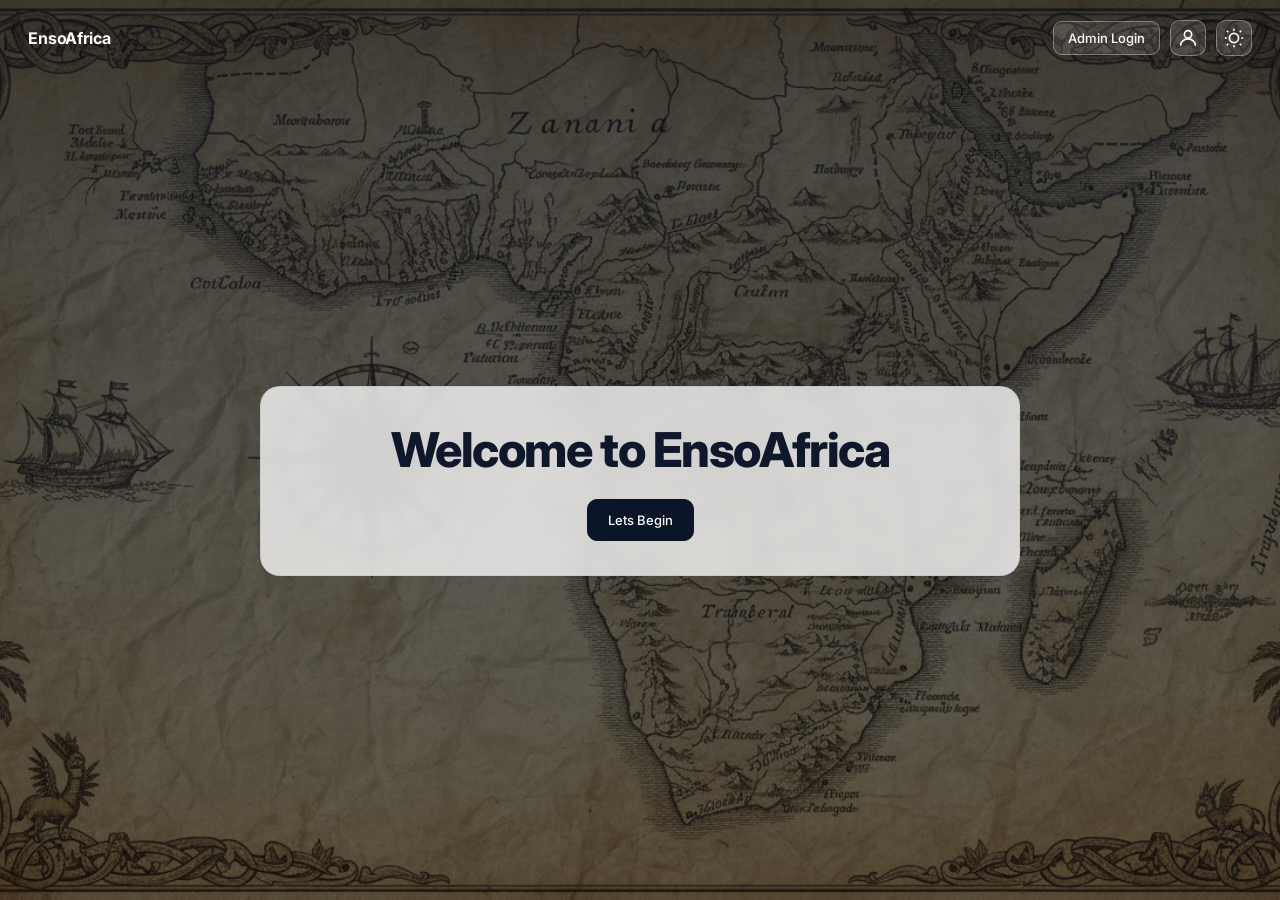
==== index.html @ 88ec91b5 "initial commit" ====
<!DOCTYPE html>
<html lang="en">
<head>
  <meta charset="UTF-8" />
  <meta name="viewport" content="width=device-width, initial-scale=1.0" />
  <title>EnsoAfrica</title>
  <link
    href="https://fonts.googleapis.com/css2?family=Inter:wght@400;500;600;700;800&display=swap"
    rel="stylesheet"
  />
  <link rel="stylesheet" href="styles/style.css" />
</head>
<body>

  <div class="hero">

    <!-- Navbar -->
    <nav class="navbar">
      <div class="nav-logo">EnsoAfrica</div>
      <div class="nav-right">
        <button class="admin-login">Admin Login</button>
        <button class="icon-btn" aria-label="User profile">
          <svg xmlns="http://www.w3.org/2000/svg" width="22" height="22" fill="none" viewBox="0 0 24 24" stroke="currentColor" stroke-width="1.8">
            <circle cx="12" cy="8" r="4"/>
            <path stroke-linecap="round" d="M4 20c0-4 3.582-7 8-7s8 3 8 7"/>
          </svg>
        </button>
        <button class="icon-btn" id="themeToggle" aria-label="Toggle theme">
          <svg xmlns="http://www.w3.org/2000/svg" width="22" height="22" fill="none" viewBox="0 0 24 24" stroke="currentColor" stroke-width="1.8">
            <circle cx="12" cy="12" r="5"/>
            <line x1="12" y1="2" x2="12" y2="4"/>
            <line x1="12" y1="20" x2="12" y2="22"/>
            <line x1="4.22" y1="4.22" x2="5.64" y2="5.64"/>
            <line x1="18.36" y1="18.36" x2="19.78" y2="19.78"/>
            <line x1="2" y1="12" x2="4" y2="12"/>
            <line x1="20" y1="12" x2="22" y2="12"/>
            <line x1="4.22" y1="19.78" x2="5.64" y2="18.36"/>
            <line x1="18.36" y1="5.64" x2="19.78" y2="4.22"/>
          </svg>
        </button>
      </div>
    </nav>

    <!-- Hero Content -->
    <div class="hero-content">
      <h1 class="hero-title">Welcome to EnsoAfrica</h1>
      <a href="html/dashboard.html" class="cta-btn">Lets Begin</a>
    </div>

  </div>

<script src="scripts/theme.js"></script>
<script src="scripts/index.js"></script>
</body>
</html>
---- styles/style.css ----
*, *::before, *::after {
  box-sizing: border-box;
  margin: 0;
  padding: 0;
}

/* ── Theme variables aligned with app ── */
:root {
  --navy: #0a1628;
  --navy2: #112240;
  --blue: #2563eb;
  --blue2: #3b82f6;
  --white: #ffffff;
  --g50: #f8fafc;
  --g100: #f1f5f9;
  --g200: #e2e8f0;
  --g300: #cbd5e1;
  --g400: #94a3b8;
  --g600: #475569;
  --ink: #0f172a;
  --surface: rgba(255, 255, 255, 0.78);
  --surface-border: rgba(148, 163, 184, 0.24);
  --hero-overlay: rgba(10, 22, 40, 0.45);
}

[data-theme="dark"] {
  --white: #1e293b;
  --g50: #0f172a;
  --g100: #1e293b;
  --g200: #334155;
  --g300: #475569;
  --g400: #64748b;
  --g600: #cbd5e1;
  --ink: #f1f5f9;
  --surface: rgba(15, 23, 42, 0.75);
  --surface-border: rgba(100, 116, 139, 0.36);
  --hero-overlay: rgba(2, 6, 23, 0.6);
}

body {
  font-family: "Inter", system-ui, sans-serif;
  background: var(--g50);
  min-height: 100vh;
  color: var(--ink);
}

/* ── Hero ── */
.hero {
  position: relative;
  width: 100%;
  min-height: 100vh;
  background-image: url('../images/Use AI Image Apr 15, 2026, 11_19_09 - Edited.png');
  background-size: cover;
  background-position: center;
  display: flex;
  flex-direction: column;
  padding: 110px 24px 48px;
}

.hero::before {
  content: "";
  position: absolute;
  inset: 0;
  background: linear-gradient(180deg, var(--hero-overlay), rgba(10, 22, 40, 0.2));
  pointer-events: none;
}

/* ── Navbar ── */
.navbar {
  position: absolute;
  top: 0;
  left: 0;
  right: 0;
  display: flex;
  align-items: center;
  justify-content: space-between;
  padding: 20px 28px;
  z-index: 10;
}

.nav-logo {
  font-size: 16px;
  font-weight: 700;
  color: #fff;
  letter-spacing: -0.01em;
}

.nav-right {
  display: flex;
  align-items: center;
  gap: 10px;
}

.admin-login {
  padding: 8px 14px;
  border-radius: 9px;
  border: 1.5px solid rgba(255, 255, 255, 0.34);
  background: rgba(255, 255, 255, 0.12);
  color: #fff;
  font-size: 13px;
  font-family: "Inter", system-ui, sans-serif;
  font-weight: 500;
  cursor: pointer;
  transition: background 0.15s;
}

.admin-login:hover {
  background: rgba(255, 255, 255, 0.22);
}

.icon-btn {
  background: rgba(255, 255, 255, 0.12);
  border: 1.5px solid rgba(255, 255, 255, 0.34);
  border-radius: 10px;
  width: 36px;
  height: 36px;
  display: flex;
  align-items: center;
  justify-content: center;
  color: #fff;
  cursor: pointer;
  transition: background 0.15s;
}

.icon-btn:hover {
  background: rgba(255, 255, 255, 0.22);
}

[data-theme="dark"] .icon-btn[aria-label="Toggle theme"] svg {
  transform: rotate(180deg);
  transition: transform 0.4s ease;
}

/* ── Hero Content ── */
.hero-content {
  position: relative;
  z-index: 10;
  max-width: 760px;
  width: min(100%, 760px);
  margin: auto;
  background: var(--surface);
  backdrop-filter: blur(6px);
  border: 1px solid var(--surface-border);
  border-radius: 20px;
  padding: 34px 30px;
  display: flex;
  flex-direction: column;
  align-items: center;
  gap: 20px;
  text-align: center;
}

.hero-title {
  font-size: clamp(2rem, 4vw, 3rem);
  font-weight: 800;
  color: var(--ink);
  line-height: 1.2;
  letter-spacing: -0.03em;
  max-width: 560px;
}

/* ── CTA Button ── */
.cta-btn {
  background: var(--navy);
  color: #fff;
  border: 1.5px solid var(--navy);
  border-radius: 10px;
  padding: 12px 20px;
  font-size: 13px;
  font-family: "Inter", system-ui, sans-serif;
  font-weight: 500;
  cursor: pointer;
  text-decoration: none;
  display: inline-block;
  transition: background 0.15s, transform 0.15s;
}

.cta-btn:hover {
  background: var(--navy2);
  transform: translateY(-2px);
}

.cta-btn:active {
  transform: translateY(0);
}

@media (max-width: 800px) {
  .hero {
    padding-top: 92px;
  }

  .hero-content {
    padding: 22px;
  }

  .navbar {
    padding: 16px;
  }

  .admin-login {
    display: none;
  }
}
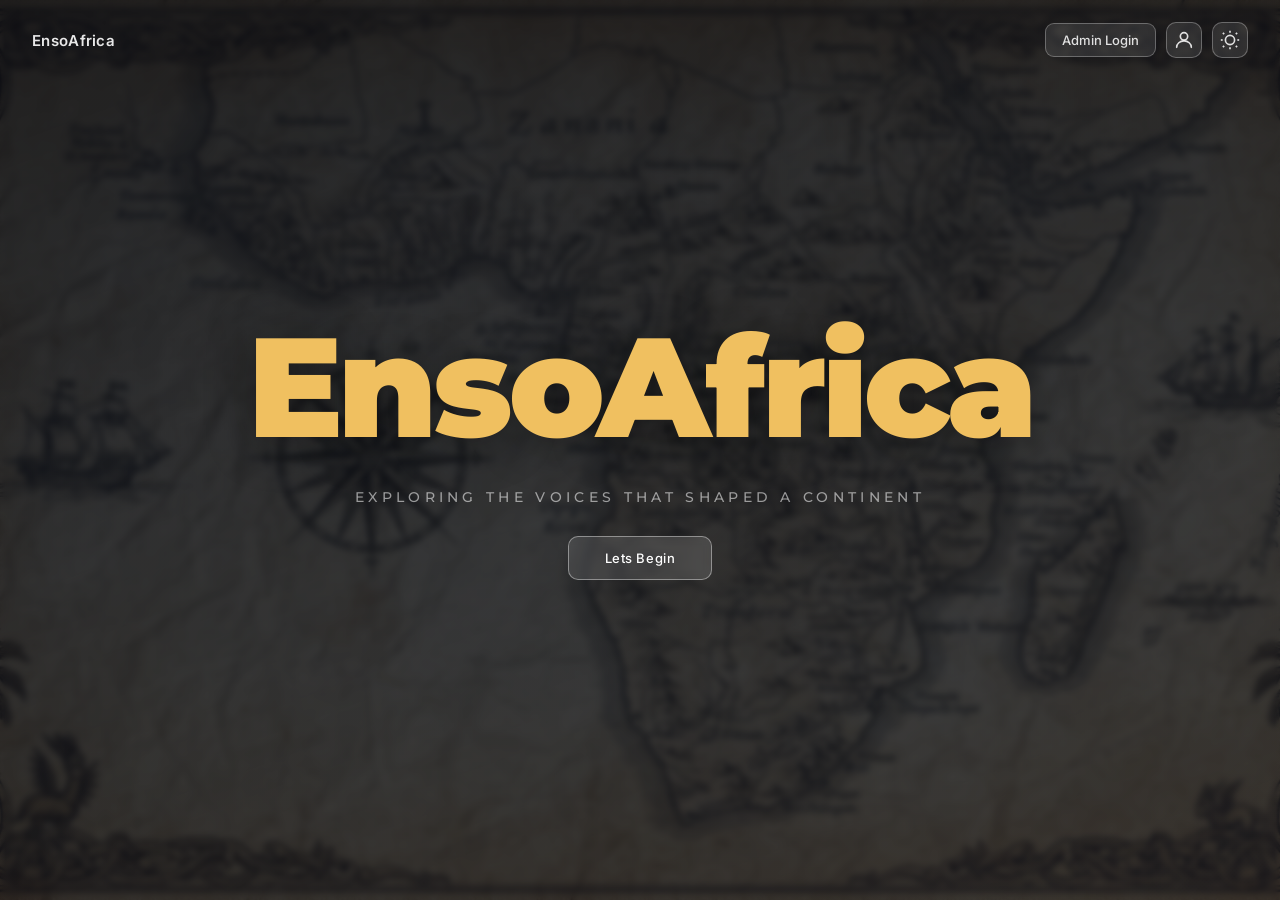
==== commit c056cdfc: "few tweaks on landing page" ====
--- a/index.html
+++ b/index.html
@@ -1,55 +1,69 @@
-<!DOCTYPE html>
+<!doctype html>
 <html lang="en">
-<head>
-  <meta charset="UTF-8" />
-  <meta name="viewport" content="width=device-width, initial-scale=1.0" />
-  <title>EnsoAfrica</title>
-  <link
-    href="https://fonts.googleapis.com/css2?family=Inter:wght@400;500;600;700;800&display=swap"
-    rel="stylesheet"
-  />
-  <link rel="stylesheet" href="styles/style.css" />
-</head>
-<body>
+  <head>
+    <meta charset="UTF-8" />
+    <meta name="viewport" content="width=device-width, initial-scale=1.0" />
+    <title>EnsoAfrica</title>
+    <link
+      href="https://fonts.googleapis.com/css2?family=Montserrat:wght@400;500;700;800;900&family=Inter:wght@300;400;500&display=swap"
+      rel="stylesheet"
+    />
+    <link rel="stylesheet" href="styles/style.css" />
+  </head>
+  <body>
+    <div class="hero">
+      <!-- Navbar -->
+      <nav class="navbar">
+        <div class="nav-logo">EnsoAfrica</div>
+        <div class="nav-right">
+          <button class="admin-login">Admin Login</button>
+          <button class="icon-btn" aria-label="User profile">
+            <svg
+              xmlns="http://www.w3.org/2000/svg"
+              width="22"
+              height="22"
+              fill="none"
+              viewBox="0 0 24 24"
+              stroke="currentColor"
+              stroke-width="1.8"
+            >
+              <circle cx="12" cy="8" r="4" />
+              <path stroke-linecap="round" d="M4 20c0-4 3.582-7 8-7s8 3 8 7" />
+            </svg>
+          </button>
+          <button class="icon-btn" id="themeToggle" aria-label="Toggle theme">
+            <svg
+              xmlns="http://www.w3.org/2000/svg"
+              width="22"
+              height="22"
+              fill="none"
+              viewBox="0 0 24 24"
+              stroke="currentColor"
+              stroke-width="1.8"
+            >
+              <circle cx="12" cy="12" r="5" />
+              <line x1="12" y1="2" x2="12" y2="4" />
+              <line x1="12" y1="20" x2="12" y2="22" />
+              <line x1="4.22" y1="4.22" x2="5.64" y2="5.64" />
+              <line x1="18.36" y1="18.36" x2="19.78" y2="19.78" />
+              <line x1="2" y1="12" x2="4" y2="12" />
+              <line x1="20" y1="12" x2="22" y2="12" />
+              <line x1="4.22" y1="19.78" x2="5.64" y2="18.36" />
+              <line x1="18.36" y1="5.64" x2="19.78" y2="4.22" />
+            </svg>
+          </button>
+        </div>
+      </nav>
 
-  <div class="hero">
-
-    <!-- Navbar -->
-    <nav class="navbar">
-      <div class="nav-logo">EnsoAfrica</div>
-      <div class="nav-right">
-        <button class="admin-login">Admin Login</button>
-        <button class="icon-btn" aria-label="User profile">
-          <svg xmlns="http://www.w3.org/2000/svg" width="22" height="22" fill="none" viewBox="0 0 24 24" stroke="currentColor" stroke-width="1.8">
-            <circle cx="12" cy="8" r="4"/>
-            <path stroke-linecap="round" d="M4 20c0-4 3.582-7 8-7s8 3 8 7"/>
-          </svg>
-        </button>
-        <button class="icon-btn" id="themeToggle" aria-label="Toggle theme">
-          <svg xmlns="http://www.w3.org/2000/svg" width="22" height="22" fill="none" viewBox="0 0 24 24" stroke="currentColor" stroke-width="1.8">
-            <circle cx="12" cy="12" r="5"/>
-            <line x1="12" y1="2" x2="12" y2="4"/>
-            <line x1="12" y1="20" x2="12" y2="22"/>
-            <line x1="4.22" y1="4.22" x2="5.64" y2="5.64"/>
-            <line x1="18.36" y1="18.36" x2="19.78" y2="19.78"/>
-            <line x1="2" y1="12" x2="4" y2="12"/>
-            <line x1="20" y1="12" x2="22" y2="12"/>
-            <line x1="4.22" y1="19.78" x2="5.64" y2="18.36"/>
-            <line x1="18.36" y1="5.64" x2="19.78" y2="4.22"/>
-          </svg>
-        </button>
+      <!-- Hero Content -->
+      <div class="hero-content">
+        <h1 class="hero-title">EnsoAfrica</h1>
+        <p class="hero-sub">Exploring the voices that shaped a continent</p>
+        <a href="html/dashboard.html" class="cta-btn">Lets Begin</a>
       </div>
-    </nav>
-
-    <!-- Hero Content -->
-    <div class="hero-content">
-      <h1 class="hero-title">Welcome to EnsoAfrica</h1>
-      <a href="html/dashboard.html" class="cta-btn">Lets Begin</a>
     </div>
 
-  </div>
-
-<script src="scripts/theme.js"></script>
-<script src="scripts/index.js"></script>
-</body>
+    <script src="scripts/theme.js"></script>
+    <script src="scripts/index.js"></script>
+  </body>
 </html>
--- a/styles/style.css
+++ b/styles/style.css
@@ -4,23 +4,17 @@
   padding: 0;
 }
 
-/* ── Theme variables aligned with app ── */
 :root {
   --navy: #0a1628;
   --navy2: #112240;
   --blue: #2563eb;
-  --blue2: #3b82f6;
   --white: #ffffff;
   --g50: #f8fafc;
   --g100: #f1f5f9;
   --g200: #e2e8f0;
-  --g300: #cbd5e1;
   --g400: #94a3b8;
   --g600: #475569;
   --ink: #0f172a;
-  --surface: rgba(255, 255, 255, 0.78);
-  --surface-border: rgba(148, 163, 184, 0.24);
-  --hero-overlay: rgba(10, 22, 40, 0.45);
 }
 
 [data-theme="dark"] {
@@ -28,13 +22,9 @@
   --g50: #0f172a;
   --g100: #1e293b;
   --g200: #334155;
-  --g300: #475569;
   --g400: #64748b;
   --g600: #cbd5e1;
   --ink: #f1f5f9;
-  --surface: rgba(15, 23, 42, 0.75);
-  --surface-border: rgba(100, 116, 139, 0.36);
-  --hero-overlay: rgba(2, 6, 23, 0.6);
 }
 
 body {
@@ -48,21 +38,41 @@
 .hero {
   position: relative;
   width: 100%;
-  min-height: 100vh;
+  height: 100vh;
+  overflow: hidden;
   background-image: url('../images/Use AI Image Apr 15, 2026, 11_19_09 - Edited.png');
   background-size: cover;
   background-position: center;
   display: flex;
   flex-direction: column;
-  padding: 110px 24px 48px;
-}
-
+  align-items: center;
+  justify-content: center;
+}
+
+/* Blur layer */
 .hero::before {
   content: "";
   position: absolute;
   inset: 0;
-  background: linear-gradient(180deg, var(--hero-overlay), rgba(10, 22, 40, 0.2));
+  backdrop-filter: blur(3px);
+  -webkit-backdrop-filter: blur(3px);
   pointer-events: none;
+  z-index: 0;
+}
+
+/* Dark overlay on top of blur */
+.hero::after {
+  content: "";
+  position: absolute;
+  inset: 0;
+  background: linear-gradient(
+    160deg,
+    rgba(4, 10, 22, 0.72) 0%,
+    rgba(6, 14, 30, 0.58) 60%,
+    rgba(10, 20, 40, 0.5) 100%
+  );
+  pointer-events: none;
+  z-index: 1;
 }
 
 /* ── Navbar ── */
@@ -74,15 +84,16 @@
   display: flex;
   align-items: center;
   justify-content: space-between;
-  padding: 20px 28px;
+  padding: 22px 32px;
   z-index: 10;
 }
 
 .nav-logo {
-  font-size: 16px;
-  font-weight: 700;
-  color: #fff;
-  letter-spacing: -0.01em;
+  font-size: 15px;
+  font-weight: 600;
+  color: rgba(255, 255, 255, 0.9);
+  letter-spacing: 0.02em;
+  font-family: "Inter", system-ui, sans-serif;
 }
 
 .nav-right {
@@ -92,11 +103,11 @@
 }
 
 .admin-login {
-  padding: 8px 14px;
+  padding: 8px 16px;
   border-radius: 9px;
-  border: 1.5px solid rgba(255, 255, 255, 0.34);
-  background: rgba(255, 255, 255, 0.12);
-  color: #fff;
+  border: 1px solid rgba(255, 255, 255, 0.28);
+  background: rgba(255, 255, 255, 0.1);
+  color: rgba(255, 255, 255, 0.85);
   font-size: 13px;
   font-family: "Inter", system-ui, sans-serif;
   font-weight: 500;
@@ -105,78 +116,81 @@
 }
 
 .admin-login:hover {
-  background: rgba(255, 255, 255, 0.22);
+  background: rgba(255, 255, 255, 0.2);
 }
 
 .icon-btn {
-  background: rgba(255, 255, 255, 0.12);
-  border: 1.5px solid rgba(255, 255, 255, 0.34);
+  background: rgba(255, 255, 255, 0.1);
+  border: 1px solid rgba(255, 255, 255, 0.28);
   border-radius: 10px;
   width: 36px;
   height: 36px;
   display: flex;
   align-items: center;
   justify-content: center;
-  color: #fff;
+  color: rgba(255, 255, 255, 0.85);
   cursor: pointer;
   transition: background 0.15s;
 }
 
 .icon-btn:hover {
-  background: rgba(255, 255, 255, 0.22);
-}
-
-[data-theme="dark"] .icon-btn[aria-label="Toggle theme"] svg {
-  transform: rotate(180deg);
-  transition: transform 0.4s ease;
+  background: rgba(255, 255, 255, 0.2);
 }
 
 /* ── Hero Content ── */
 .hero-content {
   position: relative;
   z-index: 10;
-  max-width: 760px;
-  width: min(100%, 760px);
-  margin: auto;
-  background: var(--surface);
-  backdrop-filter: blur(6px);
-  border: 1px solid var(--surface-border);
-  border-radius: 20px;
-  padding: 34px 30px;
   display: flex;
   flex-direction: column;
   align-items: center;
-  gap: 20px;
+  gap: 18px;
   text-align: center;
+  padding: 0 24px;
 }
 
 .hero-title {
-  font-size: clamp(2rem, 4vw, 3rem);
-  font-weight: 800;
-  color: var(--ink);
-  line-height: 1.2;
+  font-family: 'Montserrat', system-ui, sans-serif;
+  font-size: clamp(4rem, 11vw, 9.5rem);
+  font-weight: 900;
+  color: #f0c060;
+  line-height: 0.95;
   letter-spacing: -0.03em;
-  max-width: 560px;
+  text-shadow: 0 4px 48px rgba(0, 0, 0, 0.4);
+}
+
+.hero-sub {
+  font-family: 'Montserrat', system-ui, sans-serif;
+  font-size: clamp(0.7rem, 1.4vw, 0.9rem);
+  font-weight: 500;
+  color: rgba(255, 255, 255, 0.55);
+  letter-spacing: 0.3em;
+  text-transform: uppercase;
+  margin-top: 16px;
 }
 
 /* ── CTA Button ── */
 .cta-btn {
-  background: var(--navy);
+  margin-top: 12px;
+  background: rgba(255, 255, 255, 0.12);
   color: #fff;
-  border: 1.5px solid var(--navy);
+  border: 1.5px solid rgba(255, 255, 255, 0.4);
   border-radius: 10px;
-  padding: 12px 20px;
+  padding: 13px 36px;
   font-size: 13px;
   font-family: "Inter", system-ui, sans-serif;
   font-weight: 500;
+  letter-spacing: 0.04em;
   cursor: pointer;
   text-decoration: none;
   display: inline-block;
-  transition: background 0.15s, transform 0.15s;
+  transition: background 0.2s, border-color 0.2s, transform 0.15s;
+  backdrop-filter: blur(4px);
 }
 
 .cta-btn:hover {
-  background: var(--navy2);
+  background: rgba(255, 255, 255, 0.22);
+  border-color: rgba(255, 255, 255, 0.65);
   transform: translateY(-2px);
 }
 
@@ -184,17 +198,9 @@
   transform: translateY(0);
 }
 
-@media (max-width: 800px) {
-  .hero {
-    padding-top: 92px;
-  }
-
-  .hero-content {
-    padding: 22px;
-  }
-
+@media (max-width: 600px) {
   .navbar {
-    padding: 16px;
+    padding: 16px 20px;
   }
 
   .admin-login {
